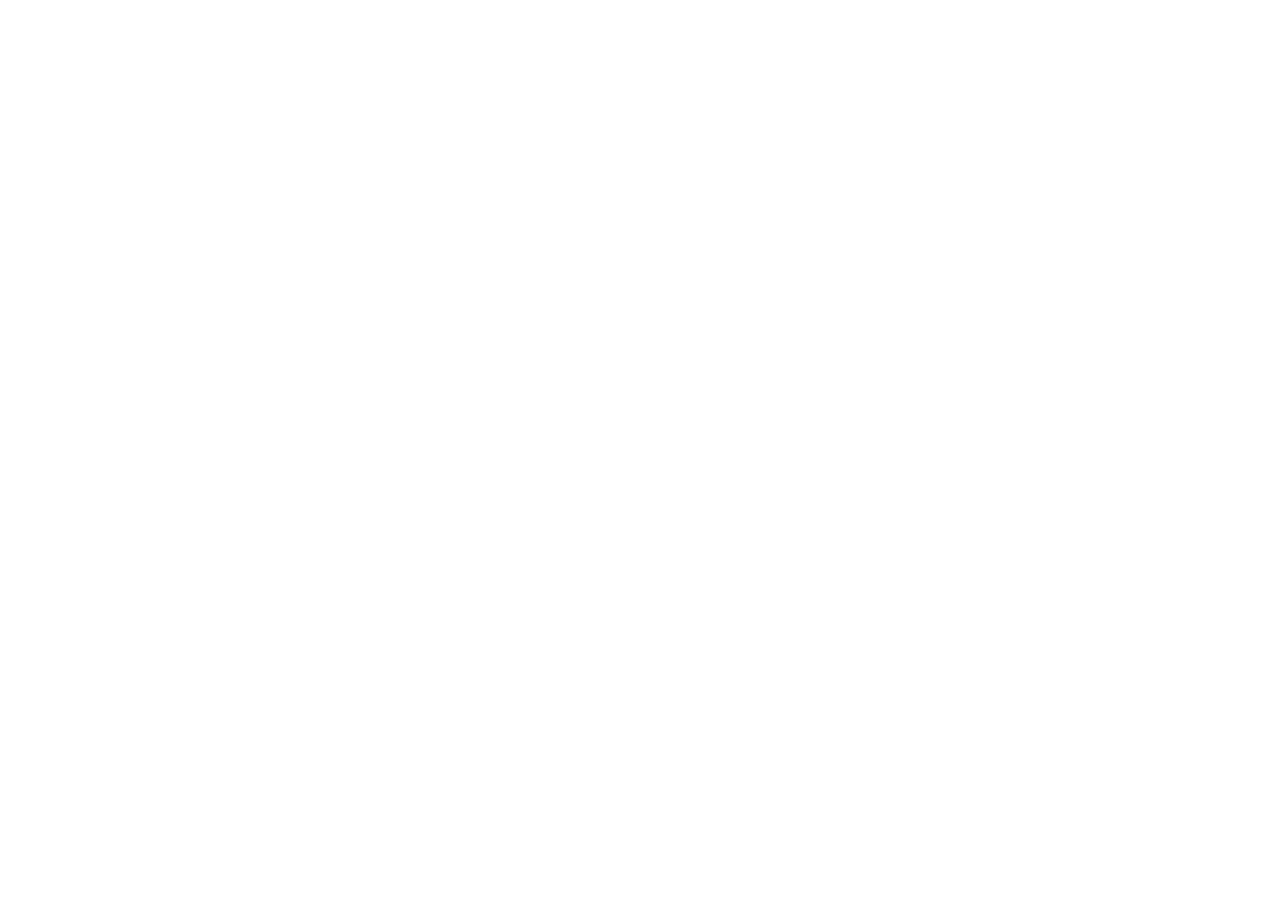
==== iguana.html @ 17e37c58 "Se creo el archivo Index y tambien iguana" ====
<!DOCTYPE html>
<html lang="en">
<head>
    <meta charset="UTF-8">
    <meta name="viewport" content="width=device-width, initial-scale=1.0">
    <title>Iguanas de Costa Rica</title>
</head>
<body>
    
    
</body>
</html>
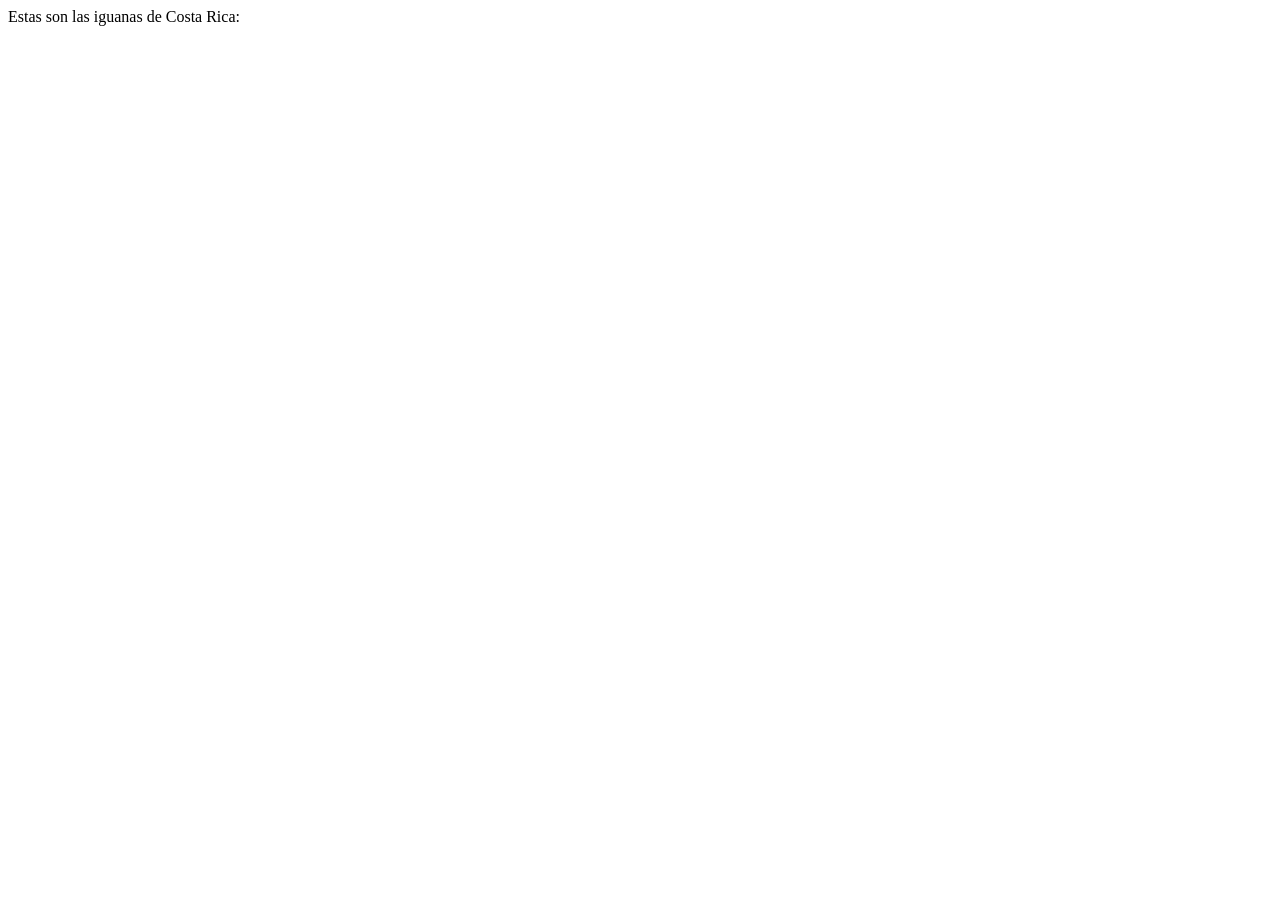
==== commit e7c4e6c5: "Modifique el archivo de la iguana" ====
--- a/iguana.html
+++ b/iguana.html
@@ -6,7 +6,8 @@
     <title>Iguanas de Costa Rica</title>
 </head>
 <body>
-    
+    Estas son las iguanas de Costa Rica:
+    <ul>    
     
 </body>
 </html>
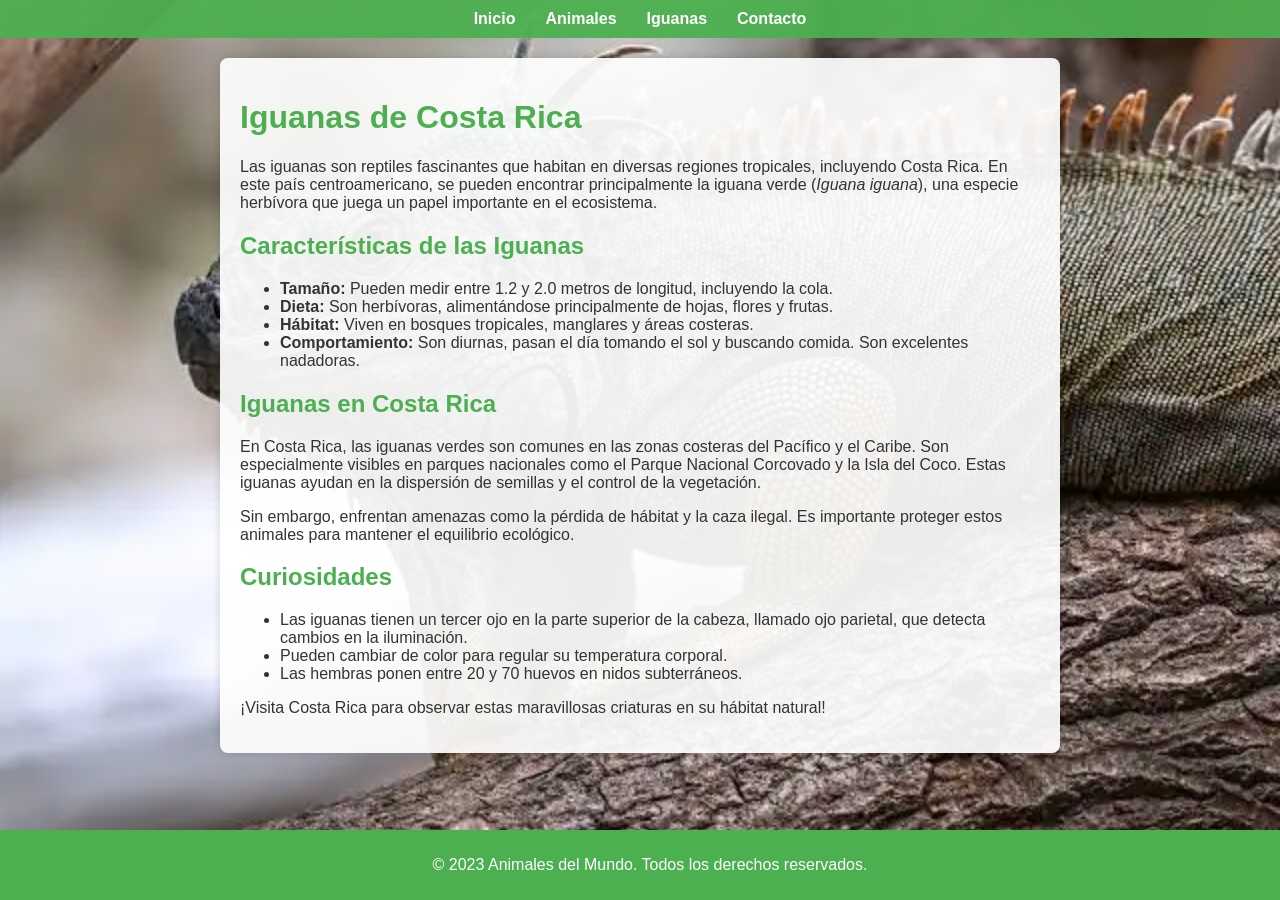
==== commit d46307b9: "Se hacen cambios en el sistema general" ====
--- a/iguana.html
+++ b/iguana.html
@@ -1,13 +1,49 @@
 <!DOCTYPE html>
-<html lang="en">
+<html lang="es">
 <head>
     <meta charset="UTF-8">
     <meta name="viewport" content="width=device-width, initial-scale=1.0">
     <title>Iguanas de Costa Rica</title>
+    <link rel="stylesheet" href="styles.css">
 </head>
-<body>
-    Estas son las iguanas de Costa Rica:
-    <ul>    
-    
+<body class="page-iguana">
+    <nav>
+        <ul>
+            <li><a href="index.html">Inicio</a></li>
+            <li><a href="animales.html">Animales</a></li>
+            <li><a href="iguana.html">Iguanas</a></li>
+            <li><a href="contacto.html">Contacto</a></li>
+        </ul>
+    </nav>
+
+    <main>
+        <h1>Iguanas de Costa Rica</h1>
+        <p>Las iguanas son reptiles fascinantes que habitan en diversas regiones tropicales, incluyendo Costa Rica. En este país centroamericano, se pueden encontrar principalmente la iguana verde (<em>Iguana iguana</em>), una especie herbívora que juega un papel importante en el ecosistema.</p>
+
+        <h2>Características de las Iguanas</h2>
+        <ul>
+            <li><strong>Tamaño:</strong> Pueden medir entre 1.2 y 2.0 metros de longitud, incluyendo la cola.</li>
+            <li><strong>Dieta:</strong> Son herbívoras, alimentándose principalmente de hojas, flores y frutas.</li>
+            <li><strong>Hábitat:</strong> Viven en bosques tropicales, manglares y áreas costeras.</li>
+            <li><strong>Comportamiento:</strong> Son diurnas, pasan el día tomando el sol y buscando comida. Son excelentes nadadoras.</li>
+        </ul>
+
+        <h2>Iguanas en Costa Rica</h2>
+        <p>En Costa Rica, las iguanas verdes son comunes en las zonas costeras del Pacífico y el Caribe. Son especialmente visibles en parques nacionales como el Parque Nacional Corcovado y la Isla del Coco. Estas iguanas ayudan en la dispersión de semillas y el control de la vegetación.</p>
+        <p>Sin embargo, enfrentan amenazas como la pérdida de hábitat y la caza ilegal. Es importante proteger estos animales para mantener el equilibrio ecológico.</p>
+
+        <h2>Curiosidades</h2>
+        <ul>
+            <li>Las iguanas tienen un tercer ojo en la parte superior de la cabeza, llamado ojo parietal, que detecta cambios en la iluminación.</li>
+            <li>Pueden cambiar de color para regular su temperatura corporal.</li>
+            <li>Las hembras ponen entre 20 y 70 huevos en nidos subterráneos.</li>
+        </ul>
+
+        <p>¡Visita Costa Rica para observar estas maravillosas criaturas en su hábitat natural!</p>
+    </main>
+
+    <footer>
+        <p>&copy; 2023 Animales del Mundo. Todos los derechos reservados.</p>
+    </footer>
 </body>
 </html>
--- a/styles.css
+++ b/styles.css
@@ -0,0 +1,70 @@
+body {
+    font-family: Arial, sans-serif;
+    margin: 0;
+    padding: 0;
+    background-color: #f0f8ff;
+    color: #333;
+}
+
+.page-iguana {
+    background-image: url("img/images.webp");
+    background-size: cover;
+    background-position: center;
+    background-repeat: no-repeat;
+}
+
+nav {
+    background-color: rgba(76, 175, 80, 0.95);
+    padding: 10px;
+}
+
+nav ul {
+    list-style-type: none;
+    margin: 0;
+    padding: 0;
+    display: flex;
+    justify-content: center;
+}
+
+nav ul li {
+    margin: 0 15px;
+}
+
+nav ul li a {
+    color: white;
+    text-decoration: none;
+    font-weight: bold;
+}
+
+nav ul li a:hover {
+    text-decoration: underline;
+}
+
+main {
+    max-width: 800px;
+    margin: 20px auto;
+    padding: 20px;
+    background-color: rgba(255, 255, 255, 0.92);
+    border-radius: 8px;
+    box-shadow: 0 0 10px rgba(0,0,0,0.15);
+}
+
+h1, h2 {
+    color: #4CAF50;
+}
+
+img {
+    max-width: 100%;
+    height: auto;
+    border-radius: 8px;
+}
+
+footer {
+    text-align: center;
+    padding: 10px;
+    background-color: #4CAF50;
+    color: white;
+    position: fixed;
+    width: 100%;
+    bottom: 0;
+}
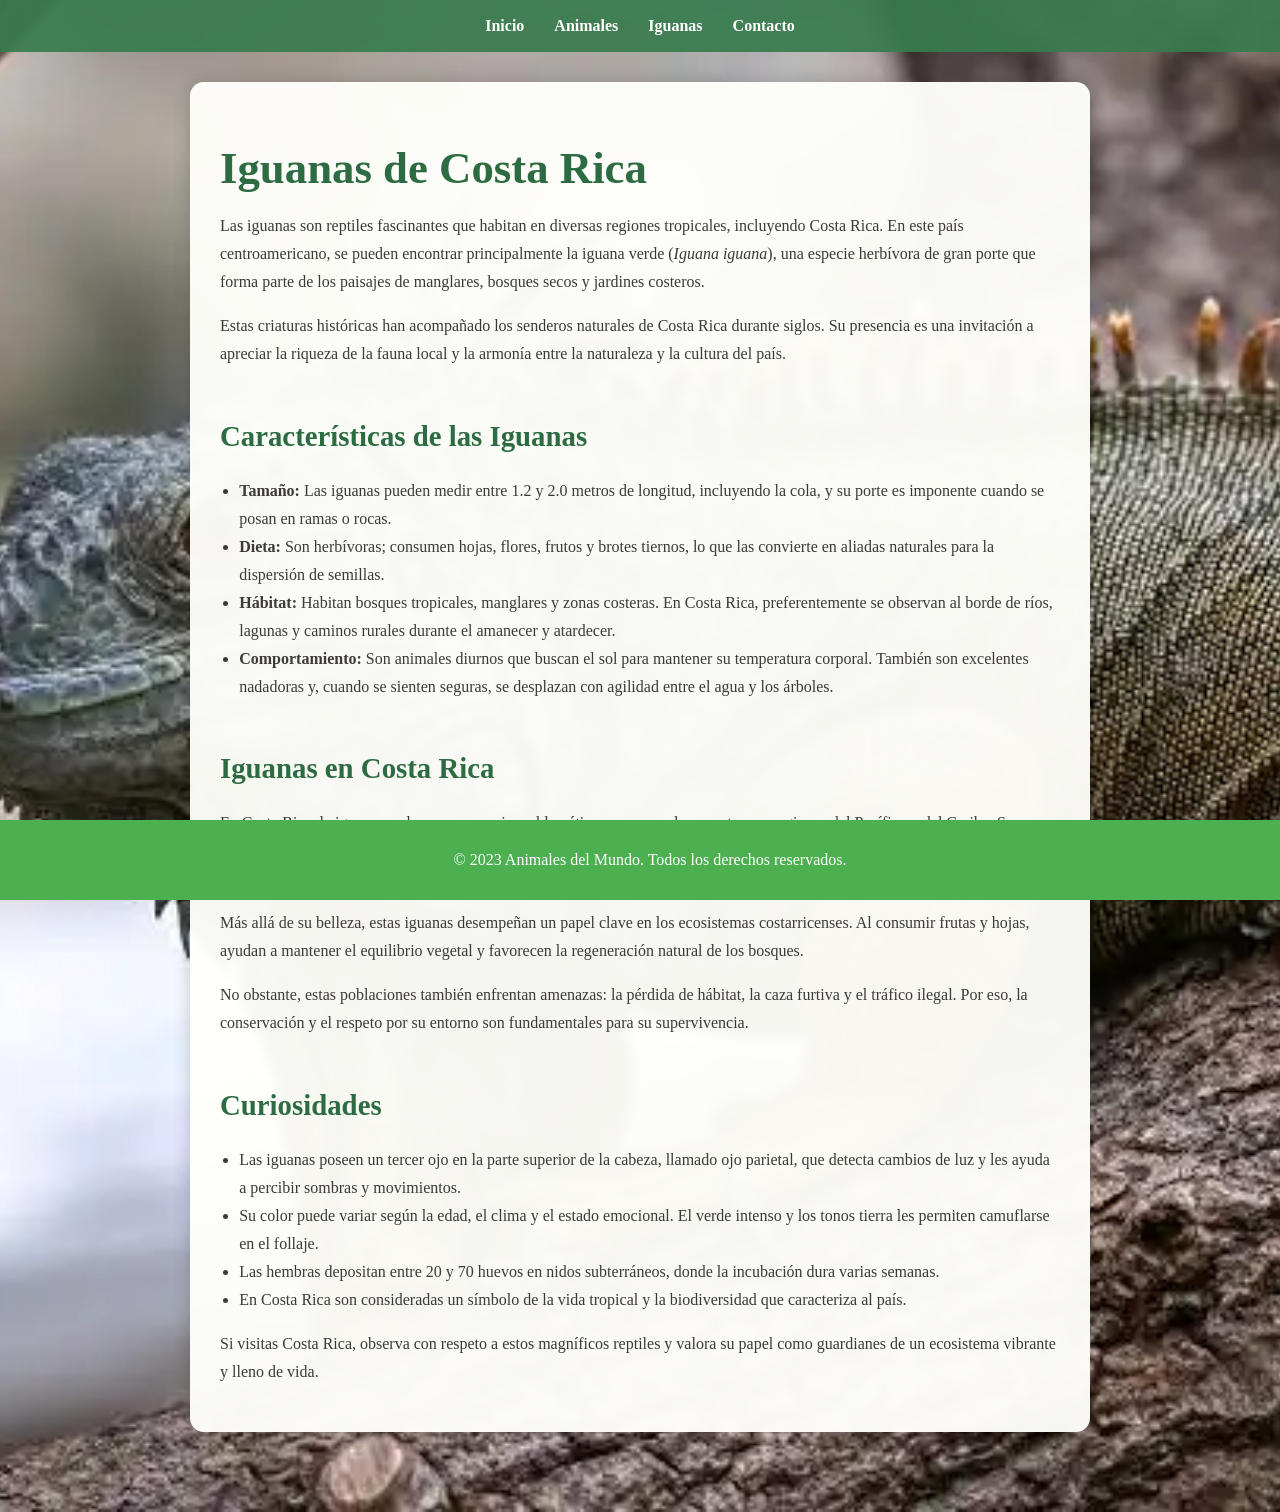
==== commit e53d35d6: "Cambie los estilos" ====
--- a/iguana.html
+++ b/iguana.html
@@ -18,28 +18,34 @@
 
     <main>
         <h1>Iguanas de Costa Rica</h1>
-        <p>Las iguanas son reptiles fascinantes que habitan en diversas regiones tropicales, incluyendo Costa Rica. En este país centroamericano, se pueden encontrar principalmente la iguana verde (<em>Iguana iguana</em>), una especie herbívora que juega un papel importante en el ecosistema.</p>
+        <p>Las iguanas son reptiles fascinantes que habitan en diversas regiones tropicales, incluyendo Costa Rica. En este país centroamericano, se pueden encontrar principalmente la iguana verde (<em>Iguana iguana</em>), una especie herbívora de gran porte que forma parte de los paisajes de manglares, bosques secos y jardines costeros.</p>
+
+        <p>Estas criaturas históricas han acompañado los senderos naturales de Costa Rica durante siglos. Su presencia es una invitación a apreciar la riqueza de la fauna local y la armonía entre la naturaleza y la cultura del país.</p>
 
         <h2>Características de las Iguanas</h2>
         <ul>
-            <li><strong>Tamaño:</strong> Pueden medir entre 1.2 y 2.0 metros de longitud, incluyendo la cola.</li>
-            <li><strong>Dieta:</strong> Son herbívoras, alimentándose principalmente de hojas, flores y frutas.</li>
-            <li><strong>Hábitat:</strong> Viven en bosques tropicales, manglares y áreas costeras.</li>
-            <li><strong>Comportamiento:</strong> Son diurnas, pasan el día tomando el sol y buscando comida. Son excelentes nadadoras.</li>
+            <li><strong>Tamaño:</strong> Las iguanas pueden medir entre 1.2 y 2.0 metros de longitud, incluyendo la cola, y su porte es imponente cuando se posan en ramas o rocas.</li>
+            <li><strong>Dieta:</strong> Son herbívoras; consumen hojas, flores, frutos y brotes tiernos, lo que las convierte en aliadas naturales para la dispersión de semillas.</li>
+            <li><strong>Hábitat:</strong> Habitan bosques tropicales, manglares y zonas costeras. En Costa Rica, preferentemente se observan al borde de ríos, lagunas y caminos rurales durante el amanecer y atardecer.</li>
+            <li><strong>Comportamiento:</strong> Son animales diurnos que buscan el sol para mantener su temperatura corporal. También son excelentes nadadoras y, cuando se sienten seguras, se desplazan con agilidad entre el agua y los árboles.</li>
         </ul>
 
         <h2>Iguanas en Costa Rica</h2>
-        <p>En Costa Rica, las iguanas verdes son comunes en las zonas costeras del Pacífico y el Caribe. Son especialmente visibles en parques nacionales como el Parque Nacional Corcovado y la Isla del Coco. Estas iguanas ayudan en la dispersión de semillas y el control de la vegetación.</p>
-        <p>Sin embargo, enfrentan amenazas como la pérdida de hábitat y la caza ilegal. Es importante proteger estos animales para mantener el equilibrio ecológico.</p>
+        <p>En Costa Rica, la iguana verde es una especie emblemática que se puede encontrar en regiones del Pacífico y del Caribe. Se observa con frecuencia en destinos como el Parque Nacional Corcovado, la Península de Osa y algunos senderos de la costa caribeña.</p>
+
+        <p>Más allá de su belleza, estas iguanas desempeñan un papel clave en los ecosistemas costarricenses. Al consumir frutas y hojas, ayudan a mantener el equilibrio vegetal y favorecen la regeneración natural de los bosques.</p>
+
+        <p>No obstante, estas poblaciones también enfrentan amenazas: la pérdida de hábitat, la caza furtiva y el tráfico ilegal. Por eso, la conservación y el respeto por su entorno son fundamentales para su supervivencia.</p>
 
         <h2>Curiosidades</h2>
         <ul>
-            <li>Las iguanas tienen un tercer ojo en la parte superior de la cabeza, llamado ojo parietal, que detecta cambios en la iluminación.</li>
-            <li>Pueden cambiar de color para regular su temperatura corporal.</li>
-            <li>Las hembras ponen entre 20 y 70 huevos en nidos subterráneos.</li>
+            <li>Las iguanas poseen un tercer ojo en la parte superior de la cabeza, llamado ojo parietal, que detecta cambios de luz y les ayuda a percibir sombras y movimientos.</li>
+            <li>Su color puede variar según la edad, el clima y el estado emocional. El verde intenso y los tonos tierra les permiten camuflarse en el follaje.</li>
+            <li>Las hembras depositan entre 20 y 70 huevos en nidos subterráneos, donde la incubación dura varias semanas.</li>
+            <li>En Costa Rica son consideradas un símbolo de la vida tropical y la biodiversidad que caracteriza al país.</li>
         </ul>
 
-        <p>¡Visita Costa Rica para observar estas maravillosas criaturas en su hábitat natural!</p>
+        <p>Si visitas Costa Rica, observa con respeto a estos magníficos reptiles y valora su papel como guardianes de un ecosistema vibrante y lleno de vida.</p>
     </main>
 
     <footer>
--- a/styles.css
+++ b/styles.css
@@ -1,9 +1,9 @@
 body {
-    font-family: Arial, sans-serif;
+    font-family: "Georgia", "Palatino Linotype", "Book Antiqua", serif;
     margin: 0;
     padding: 0;
-    background-color: #f0f8ff;
-    color: #333;
+    background-color: #f7f2ec;
+    color: #3c3a36;
 }
 
 .page-iguana {
@@ -14,8 +14,8 @@
 }
 
 nav {
-    background-color: rgba(76, 175, 80, 0.95);
-    padding: 10px;
+    background-color: rgba(56, 123, 78, 0.92);
+    padding: 12px;
 }
 
 nav ul {
@@ -41,16 +41,48 @@
 }
 
 main {
-    max-width: 800px;
-    margin: 20px auto;
-    padding: 20px;
-    background-color: rgba(255, 255, 255, 0.92);
-    border-radius: 8px;
-    box-shadow: 0 0 10px rgba(0,0,0,0.15);
+    max-width: 840px;
+    margin: 30px auto 80px;
+    padding: 30px;
+    background-color: rgba(255, 255, 251, 0.96);
+    border-radius: 14px;
+    box-shadow: 0 0 18px rgba(0,0,0,0.18);
+    backdrop-filter: blur(4px);
 }
 
 h1, h2 {
-    color: #4CAF50;
+    color: #2d6b42;
+    font-family: "Palatino Linotype", "Georgia", serif;
+    font-weight: 700;
+}
+
+h1 {
+    font-size: 2.8rem;
+    margin-bottom: 0.4em;
+}
+
+h2 {
+    font-size: 1.8rem;
+    margin-top: 1.8em;
+}
+
+p, li {
+    line-height: 1.75;
+    font-size: 1rem;
+}
+
+ul {
+    padding-left: 1.2rem;
+}
+
+footer {
+    text-align: center;
+    padding: 14px;
+    background-color: rgba(56, 123, 78, 0.95);
+    color: white;
+    position: fixed;
+    width: 100%;
+    bottom: 0;
 }
 
 img {
